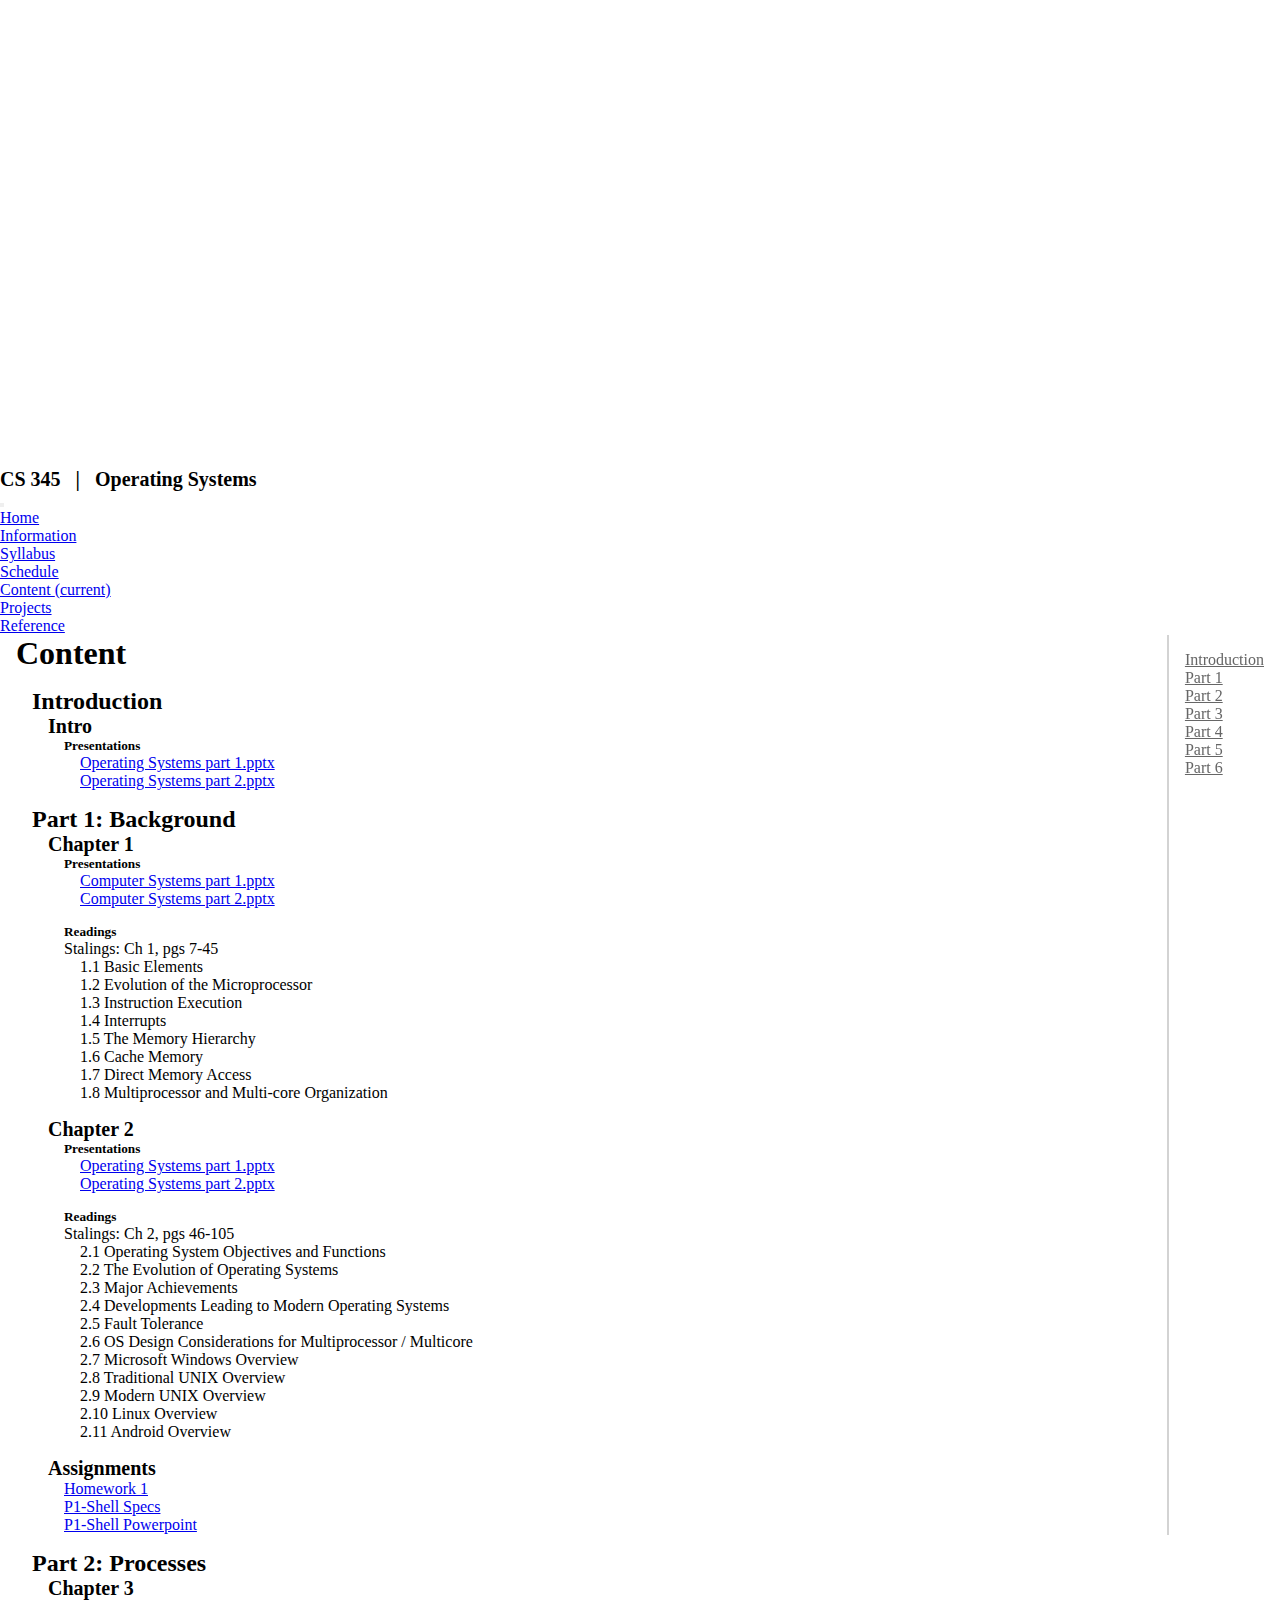
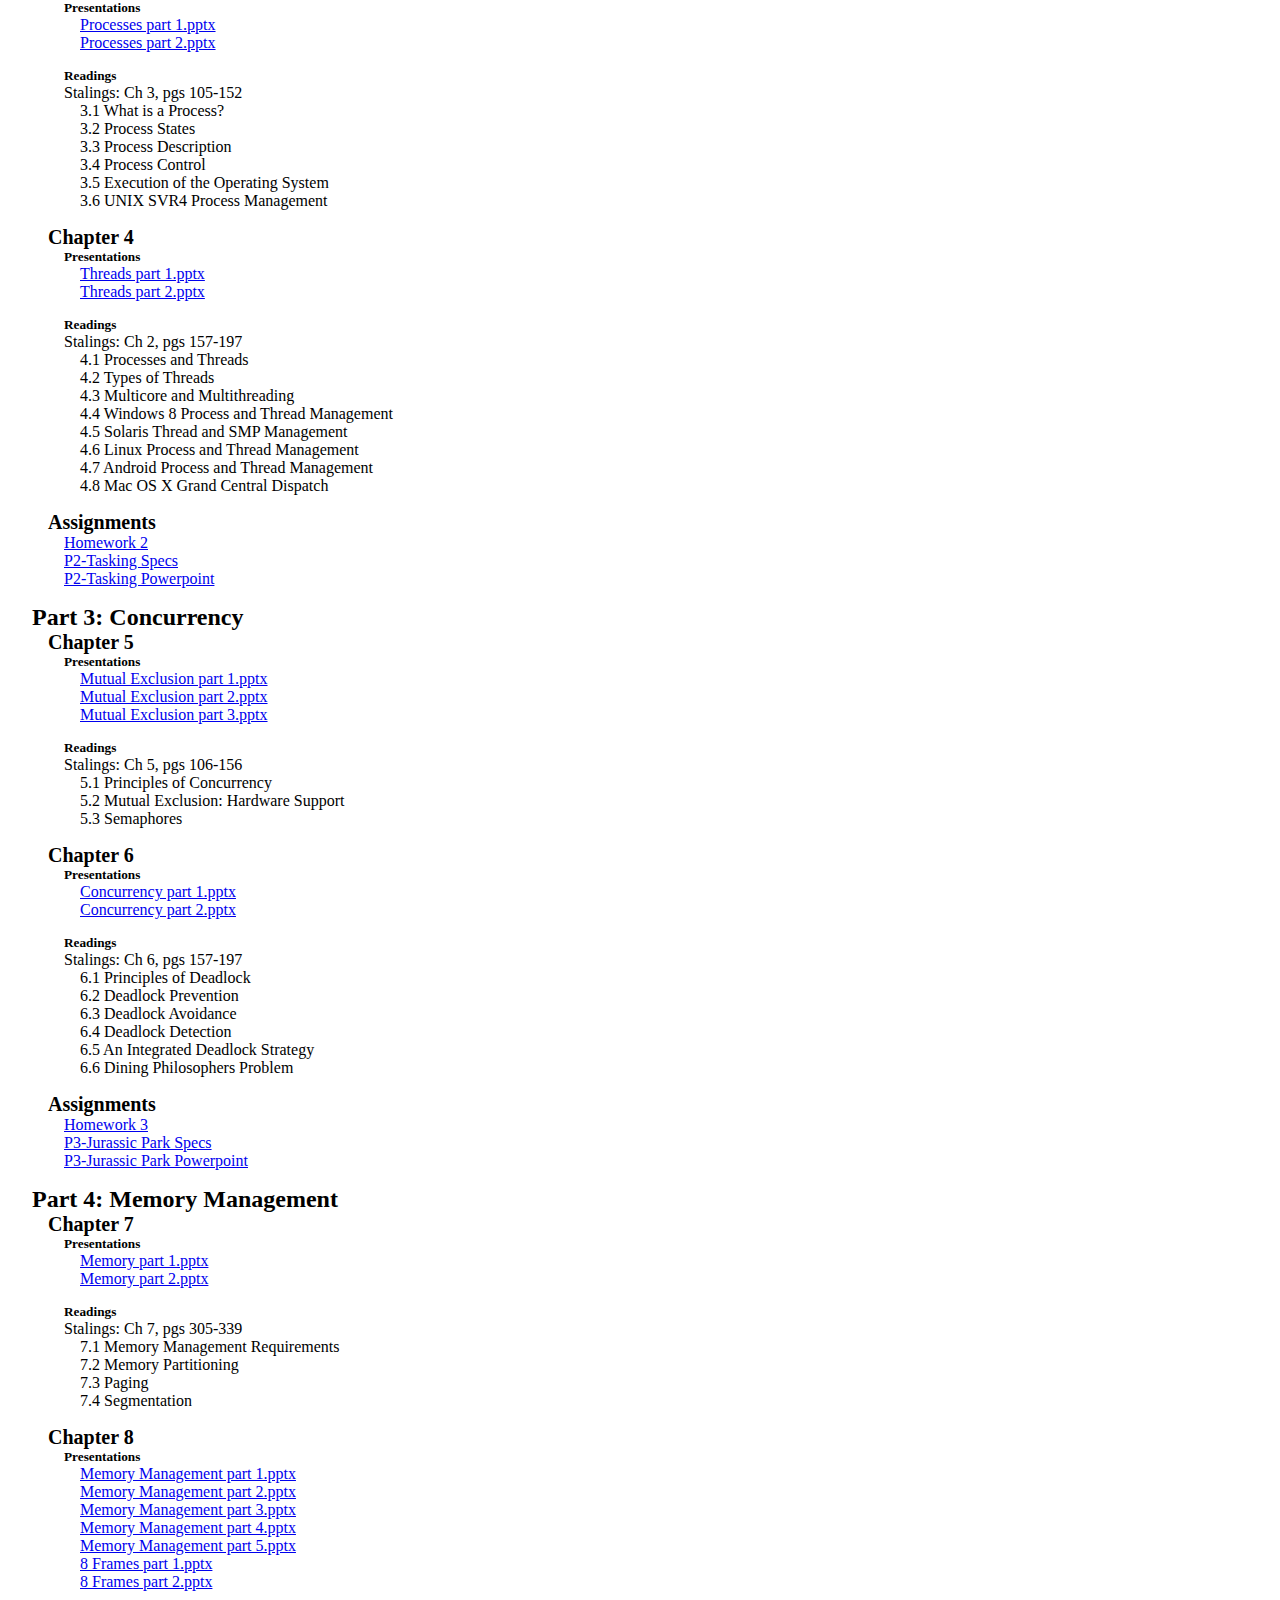
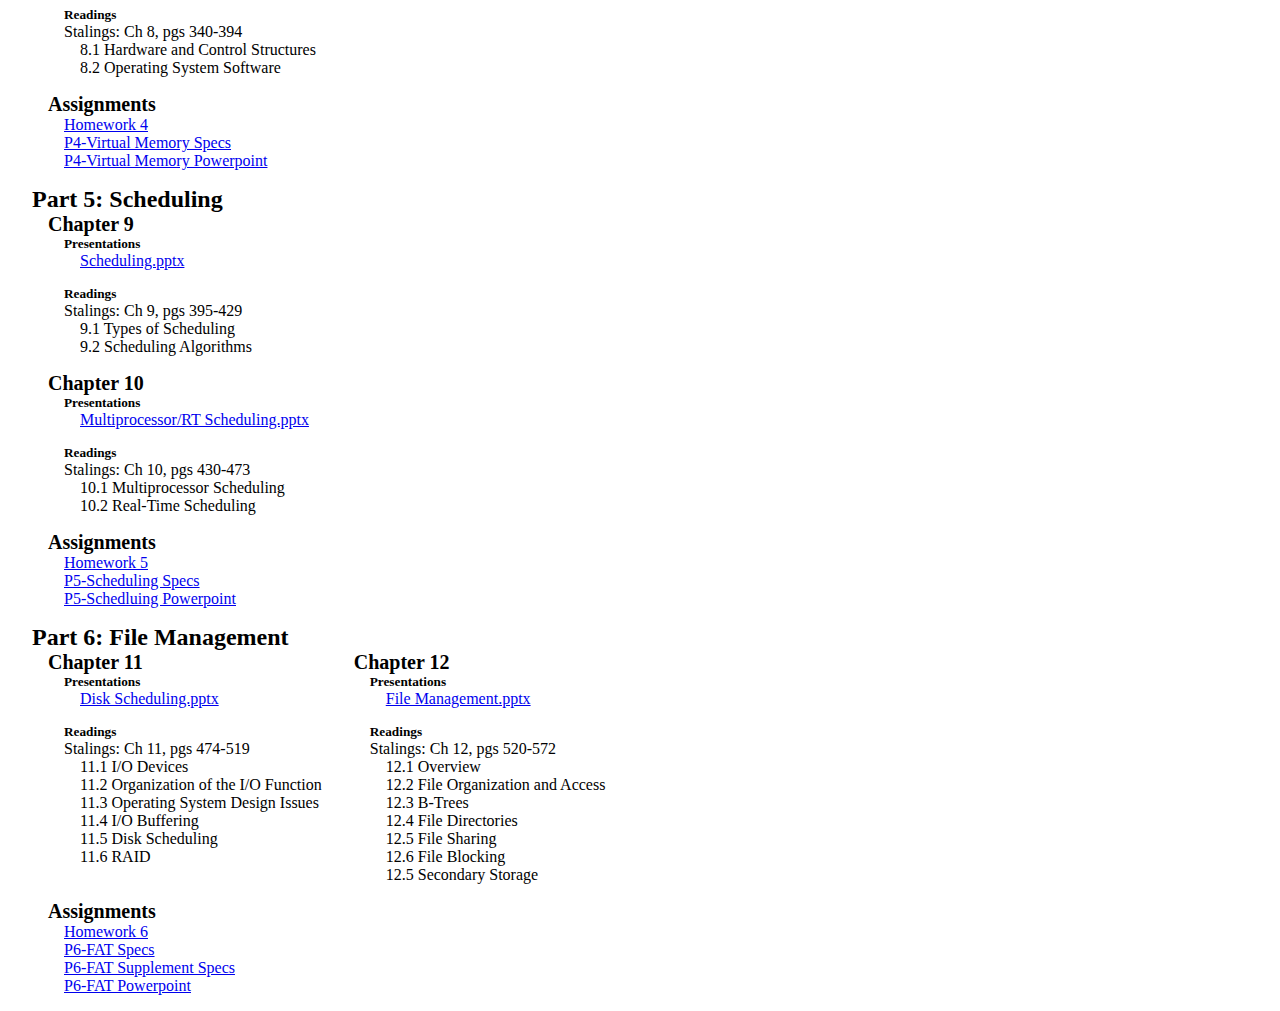
==== pages/content.html @ f81c08c0 "non-reactive content page" ====
<!DOCTYPE html>
<html lang="en" dir="ltr">
  <head>
    <meta name="viewport" content="width=device-width, initial-scale=1">
    <link rel="stylesheet" href="https://stackpath.bootstrapcdn.com/bootstrap/4.1.3/css/bootstrap.min.css" integrity="sha384-MCw98/SFnGE8fJT3GXwEOngsV7Zt27NXFoaoApmYm81iuXoPkFOJwJ8ERdknLPMO" crossorigin="anonymous">
    <link rel="stylesheet" href="/css/home_styles.css" />
    <link rel="stylesheet" href="/css/content.css" />
    <title>CS 345</title>
  </head>
  <body>
    <div class="header" >
      <div class="top-header">
        <div class="top-header-box-1">
          <img src="/images/BYU_m_white.png" alt="BYU" id="byu_logo">
        </div>
        <div class="top-header-box-2">
          <h3>CS 345 &nbsp; | &nbsp; Operating Systems</h3>
        </div>
      </div>
      <nav class="navbar navbar-expand-lg navbar-light bg-light">
        <a class="navbar-brand" href="#"></a>
        <button class="navbar-toggler" type="button" data-toggle="collapse" data-target="#navbarNav" aria-controls="navbarNav" aria-expanded="false" aria-label="Toggle navigation">
          <span class="navbar-toggler-icon"></span>
        </button>
        <div class="collapse navbar-collapse" id="navbarNav">
          <ul class="navbar-nav">
            <li class="nav-item nav-item-left">
              <a class="nav-link" href="/">Home</a>
            </li>
            <li class="nav-item">
              <a class="nav-link" href="pages/information.html">Information</a>
            </li>
            <li class="nav-item">
              <a class="nav-link" href="pages/syllabus.html">Syllabus</a>
            </li>
            <li class="nav-item">
              <a class="nav-link" href="pages/schedule.html">Schedule</a>
            </li>
            <li class="nav-item active">
              <a class="nav-link" href="pages/content.html">Content <span class="sr-only">(current)</span></a>
            </li>
            <li class="nav-item">
              <a class="nav-link" href="pages/projects.html">Projects</a>
            </li>
            <li class="nav-item">
              <a class="nav-link" href="pages/reference.html">Reference</a>
            </li>
          </ul>
        </div>
      </nav>
    </div>

    <div class="side-nav">
        <ul>
            <li><a href="#intro">Introduction</a></li>
            <li><a href="#part1">Part 1</a></li>
            <li><a href="#part2">Part 2</a></li>
            <li><a href="#part3">Part 3</a></li>
            <li><a href="#part4">Part 4</a></li>
            <li><a href="#part5">Part 5</a></li>
            <li><a href="#part6">Part 6</a></li>
        </ul>
    </div>
    <div class="main-content">
        <h1>Content</h1>
        <section id="intro">
            <h2 class="section-head">Introduction</h2>
            <div class="section-content">
                <h3 class="section-head">Intro</h3>
                <div class="section-content">
                    <h5 class="section-head">Presentations</h5>
                    <div class="section-content">
                        <ul>
                            <li><a href="#" download>Operating Systems part 1.pptx</a></li>
                            <li><a href="#" download>Operating Systems part 2.pptx</a></li>
                        </ul>
                    </div>
                </div>
            </div>
        </section>
        <section id="part1">
            <h2 class="section-head">Part 1: Background</h2>
            <div class="section-content">
                <h3 class="section-head">Chapter 1</h3>
                <div class="section-content">
                    <h5 class="section-head">Presentations</h5>
                    <div class="section-content">
                        <ul>
                            <li><a href="#" download>Computer Systems part 1.pptx</a></li>
                            <li><a href="#" download>Computer Systems part 2.pptx</a></li>
                        </ul>
                    </div>

                    <h5 class="section-head">Readings</h5>
                    <span>Stalings: Ch 1, pgs 7-45</span>
                    <div class="section-content">
                        <ul>
                            <li>1.1	Basic Elements</li>
                            <li>1.2	Evolution of the Microprocessor</li>
                            <li>1.3	Instruction Execution</li>
                            <li>1.4	Interrupts</li>
                            <li>1.5	The Memory Hierarchy<br></li>
                            <li>1.6	Cache Memory<br></li>
                            <li>1.7	Direct Memory Access<br></li>
                            <li>1.8	Multiprocessor and Multi-core Organization<br></li>
                        </ul>
                    </div>
                </div>
                <h3 class="section-head">Chapter 2</h3>
                <div class="section-content">
                    <h5 class="section-head">Presentations</h5>
                    <div class="section-content">
                        <ul>
                            <li><a href="#" download>Operating Systems part 1.pptx</a></li>
                            <li><a href="#" download>Operating Systems part 2.pptx</a></li>
                        </ul>
                    </div>

                    <h5 class="section-head">Readings</h5>
                    <span>Stalings: Ch 2, pgs 46-105</span>
                    <div class="section-content">
                        <ul>
                            <li>2.1 Operating System Objectives and Functions<br></li>
                            <li>2.2 The Evolution of Operating Systems<br></li>
                            <li>2.3 Major Achievements<br></li>
                            <li>2.4 Developments Leading to Modern Operating Systems<br></li>
                            <li>2.5 Fault Tolerance<br></li>
                            <li>2.6 OS Design Considerations for Multiprocessor / Multicore<br></li>
                            <li>2.7 Microsoft Windows Overview<br></li>
                            <li>2.8 Traditional UNIX Overview<br></li>
                            <li>2.9 Modern UNIX Overview<br></li>
                            <li>2.10 Linux Overview<br></li>
                            <li>2.11 Android Overview<br></li>
                        </ul>
                    </div>
                </div>
                <h3 class="section-head">Assignments</h3>
                <div class="section-content">
                    <ul>
                        <li><a href="#">Homework 1</a></li>
                        <li><a href="#">P1-Shell Specs</a></li>
                        <li><a href="#">P1-Shell Powerpoint</a></li>
                    </ul>
                </div>
            </div>
        </section>
        <section id="part2">
            <h2 class="section-head">Part 2: Processes</h2>
            <div class="section-content">
                <h3 class="section-head">Chapter 3</h3>
                <div class="section-content">
                    <h5 class="section-head">Presentations</h5>
                    <div class="section-content">
                        <ul>
                            <li><a href="#" download>Processes part 1.pptx</a></li>
                            <li><a href="#" download>Processes part 2.pptx</a></li>
                        </ul>
                    </div>

                    <h5 class="section-head">Readings</h5>
                    <span>Stalings: Ch 3, pgs 105-152</span>
                    <div class="section-content">
                        <ul>
                            <li>3.1	What is a Process?</li>
                            <li>3.2	Process States</li>
                            <li>3.3	Process Description</li>
                            <li>3.4	Process Control</li>
                            <li>3.5	Execution of the Operating System</li>
                            <li>3.6	UNIX SVR4 Process Management</li>
                        </ul>
                    </div>
                </div>
                <h3 class="section-head">Chapter 4</h3>
                <div class="section-content">
                    <h5 class="section-head">Presentations</h5>
                    <div class="section-content">
                        <ul>
                            <li><a href="#" download>Threads part 1.pptx</a></li>
                            <li><a href="#" download>Threads part 2.pptx</a></li>
                        </ul>
                    </div>

                    <h5 class="section-head">Readings</h5>
                    <span>Stalings: Ch 2, pgs 157-197</span>
                    <div class="section-content">
                        <ul>
                            <li>4.1	Processes and Threads</li>
                            <li>4.2	Types of Threads</li>
                            <li>4.3	Multicore and Multithreading</li>
                            <li>4.4	Windows 8 Process and Thread Management</li>
                            <li>4.5	Solaris Thread and SMP Management</li>
                            <li>4.6	Linux Process and Thread Management</li>
                            <li>4.7	Android Process and Thread Management</li>
                            <li>4.8	Mac OS X Grand Central Dispatch</li>
                        </ul>
                    </div>
                </div>
                <h3 class="section-head">Assignments</h3>
                <div class="section-content">
                    <ul>
                        <li><a href="#">Homework 2</a></li>
                        <li><a href="#">P2-Tasking Specs</a></li>
                        <li><a href="#">P2-Tasking Powerpoint</a></li>
                    </ul>
                </div>
            </div>
        </section>
        <section id="part3">
            <h2 class="section-head">Part 3: Concurrency</h2>
            <div class="section-content">
                <h3 class="section-head">Chapter 5</h3>
                <div class="section-content">
                    <h5 class="section-head">Presentations</h5>
                    <div class="section-content">
                        <ul>
                            <li><a href="#" download>Mutual Exclusion part 1.pptx</a></li>
                            <li><a href="#" download>Mutual Exclusion part 2.pptx</a></li>
                            <li><a href="#" download>Mutual Exclusion part 3.pptx</a></li>
                        </ul>
                    </div>

                    <h5 class="section-head">Readings</h5>
                    <span>Stalings: Ch 5, pgs 106-156</span>
                    <div class="section-content">
                        <ul>
                            <li>5.1	Principles of Concurrency</li>
                            <li>5.2	Mutual Exclusion: Hardware Support</li>
                            <li>5.3	Semaphores</li>
                        </ul>
                    </div>
                </div>
                <h3 class="section-head">Chapter 6</h3>
                <div class="section-content">
                    <h5 class="section-head">Presentations</h5>
                    <div class="section-content">
                        <ul>
                            <li><a href="#" download>Concurrency part 1.pptx</a></li>
                            <li><a href="#" download>Concurrency part 2.pptx</a></li>
                        </ul>
                    </div>

                    <h5 class="section-head">Readings</h5>
                    <span>Stalings: Ch 6, pgs 157-197</span>
                    <div class="section-content">
                        <ul>
                            <li>6.1	Principles of Deadlock</li>
                            <li>6.2	Deadlock Prevention</li>                
                            <li>6.3	Deadlock Avoidance</li>
                            <li>6.4	Deadlock Detection</li>
                            <li>6.5	An Integrated Deadlock Strategy</li>
                            <li>6.6	Dining Philosophers Problem</li>
                        </ul>
                    </div>
                </div>
                <h3 class="section-head">Assignments</h3>
                <div class="section-content">
                    <ul>
                        <li><a href="#">Homework 3</a></li>
                        <li><a href="#">P3-Jurassic Park Specs</a></li>
                        <li><a href="#">P3-Jurassic Park Powerpoint</a></li>
                    </ul>
                </div>
            </div>
        </section>
        <section id="part4">
            <h2 class="section-head">Part 4: Memory Management</h2>
            <div class="section-content">
                <h3 class="section-head">Chapter 7</h3>
                <div class="section-content">
                    <h5 class="section-head">Presentations</h5>
                    <div class="section-content">
                        <ul>
                            <li><a href="#" download>Memory part 1.pptx</a></li>
                            <li><a href="#" download>Memory part 2.pptx</a></li>
                        </ul>
                    </div>

                    <h5 class="section-head">Readings</h5>
                    <span>Stalings: Ch 7, pgs 305-339</span>
                    <div class="section-content">
                        <ul>
                            <li>7.1	Memory Management Requirements</li>
                            <li>7.2	Memory Partitioning</li>
                            <li>7.3	Paging</li>
                            <li>7.4	Segmentation</li>
                        </ul>
                    </div>
                </div>
                <h3 class="section-head">Chapter 8</h3>
                <div class="section-content">
                    <h5 class="section-head">Presentations</h5>
                    <div class="section-content">
                        <ul>
                            <li><a href="#" download>Memory Management part 1.pptx</a></li>
                            <li><a href="#" download>Memory Management part 2.pptx</a></li>
                            <li><a href="#" download>Memory Management part 3.pptx</a></li>
                            <li><a href="#" download>Memory Management part 4.pptx</a></li>
                            <li><a href="#" download>Memory Management part 5.pptx</a></li>
                            <li><a href="#" download>8 Frames part 1.pptx</a></li>
                            <li><a href="#" download>8 Frames part 2.pptx</a></li>
                        </ul>
                    </div>

                    <h5 class="section-head">Readings</h5>
                    <span>Stalings: Ch 8, pgs 340-394</span>
                    <div class="section-content">
                        <ul>
                            <li>8.1	Hardware and Control Structures</li>
                            <li>8.2	Operating System Software</li>
                        </ul>
                    </div>
                </div>
                <h3 class="section-head">Assignments</h3>
                <div class="section-content">
                    <ul>
                        <li><a href="#">Homework 4</a></li>
                        <li><a href="#">P4-Virtual Memory Specs</a></li>
                        <li><a href="#">P4-Virtual Memory Powerpoint</a></li>
                    </ul>
                </div>
            </div>
        </section>
        <section id="part5">
            <h2 class="section-head">Part 5: Scheduling</h2>
            <div class="section-content">
                <h3 class="section-head">Chapter 9</h3>
                <div class="section-content">
                    <h5 class="section-head">Presentations</h5>
                    <div class="section-content">
                        <ul>
                            <li><a href="#" download>Scheduling.pptx</a></li>
                        </ul>
                    </div>

                    <h5 class="section-head">Readings</h5>
                    <span>Stalings: Ch 9, pgs 395-429</span>
                    <div class="section-content">
                        <ul>
                            <li>9.1	Types of Scheduling</li>
                            <li>9.2	Scheduling Algorithms</li>
                        </ul>
                    </div>
                </div>
                <h3 class="section-head">Chapter 10</h3>
                <div class="section-content">
                    <h5 class="section-head">Presentations</h5>
                    <div class="section-content">
                        <ul>
                            <li><a href="#" download>Multiprocessor/RT Scheduling.pptx</a></li>
                        </ul>
                    </div>

                    <h5 class="section-head">Readings</h5>
                    <span>Stalings: Ch 10, pgs 430-473</span>
                    <div class="section-content">
                        <ul>
                            <li>10.1 Multiprocessor Scheduling</li>
                            <li>10.2 Real-Time Scheduling</li>
                        </ul>
                    </div>
                </div>
                <h3 class="section-head">Assignments</h3>
                <div class="section-content">
                    <ul>
                        <li><a href="#">Homework 5</a></li>
                        <li><a href="#">P5-Scheduling Specs</a></li>
                        <li><a href="#">P5-Schedluing Powerpoint</a></li>
                    </ul>
                </div>
            </div>
        </section>
        <section id="part6">
            <h2 class="section-head">Part 6: File Management</h2>
            <div class="section-content">
                <div class="chapter-box">
                    <div class="chapter">
                <h3 class="section-head">Chapter 11</h3>
                <div class="section-content">
                    <h5 class="section-head">Presentations</h5>
                    <div class="section-content">
                        <ul>
                            <li><a href="#" download>Disk Scheduling.pptx</a></li>
                        </ul>
                    </div>

                    <h5 class="section-head">Readings</h5>
                    <span>Stalings: Ch 11, pgs 474-519</span>
                    <div class="section-content">
                        <ul>
                              <li>11.1 I/O Devices</li>
                              <li>11.2 Organization of the I/O Function</li>
                              <li>11.3 Operating System Design Issues</li>
                              <li>11.4 I/O Buffering</li>
                              <li>11.5 Disk Scheduling</li>
                              <li>11.6 RAID</li>
                        </ul>
                    </div>
                </div>
                </div>
                <div class="chapter">
                <h3 class="section-head">Chapter 12</h3>
                <div class="section-content">
                    <h5 class="section-head">Presentations</h5>
                    <div class="section-content">
                        <ul>
                            <li><a href="#" download>File Management.pptx</a></li>
                        </ul>
                    </div>

                    <h5 class="section-head">Readings</h5>
                    <span>Stalings: Ch 12, pgs 520-572</span>
                    <div class="section-content">
                        <ul>
                              <li>12.1 Overview</li>
                              <li>12.2 File Organization and Access</li>
                              <li>12.3 B-Trees</li>
                              <li>12.4 File Directories</li>
                              <li>12.5 File Sharing</li>
                              <li>12.6 File Blocking</li>
                              <li>12.5 Secondary Storage</li>
                        </ul>
                    </div>
                </div>
                </div>
                </div>
                <h3 class="section-head">Assignments</h3>
                <div class="section-content">
                    <ul>
                        <li><a href="#">Homework 6</a></li>
                        <li><a href="#">P6-FAT Specs</a></li>
                        <li><a href="#">P6-FAT Supplement Specs</a></li>
                        <li><a href="#">P6-FAT Powerpoint</a></li>
                    </ul>
                </div>
            </div>
        </section>
    </div>

    <script src="https://code.jquery.com/jquery-3.3.1.slim.min.js" integrity="sha384-q8i/X+965DzO0rT7abK41JStQIAqVgRVzpbzo5smXKp4YfRvH+8abtTE1Pi6jizo" crossorigin="anonymous"></script>
    <script src="https://cdnjs.cloudflare.com/ajax/libs/popper.js/1.14.3/umd/popper.min.js" integrity="sha384-ZMP7rVo3mIykV+2+9J3UJ46jBk0WLaUAdn689aCwoqbBJiSnjAK/l8WvCWPIPm49" crossorigin="anonymous"></script>
    <script src="https://stackpath.bootstrapcdn.com/bootstrap/4.1.3/js/bootstrap.min.js" integrity="sha384-ChfqqxuZUCnJSK3+MXmPNIyE6ZbWh2IMqE241rYiqJxyMiZ6OW/JmZQ5stwEULTy" crossorigin="anonymous"></script>
  </body>
</html>
---- css/home_styles.css ----
* {
  margin: 0;
  padding: 0;
  box-sizing: border-box;
}
h3 {
  font-size: 20px;
}
.roper {
  height: 80%;
}
.space-roper-right {
  background-color: #F2F2F3;
  color: #F2F2F3;
  width: 20%;
  float: right;
  height: 80%;
}
.space-roper-left {
  background-color: #F2F2F3;
  color: #F2F2F3;
  width: 20%;
  float: left;
  height: 80%;
}
#proper-image {
  width: 250px;
  height: auto;
  display: block;
  margin-left: auto;
  margin-right: auto;
}
.roper-container {
  display: flex;
  /* background-color: #808080;*/
}
.home-contents-roper {
  display: flex;
  margin: 25px;
  margin-top: 60px;
  width: 100%;
  justify-content: center;
  /*background-color: #FFFFFF;*/
}
.roper-contact-info {
  padding-left: 50px;
  vertical-align: middle;
}
.home-class-sections {
  display: flex;
  text-align: center;
}
.class-sections {
  text-align: center;
  width: 100%;
}
---- css/content.css ----
* {
    scroll-behavior: smooth;
}

.side-nav {
    position: fixed;
    right: 0px;
    border-left: 2px solid lightgray;
    height: 100%;
    padding: 16px;
    width: fit-content;
}

.side-nav ul {
    list-style-type: none;
}

.side-nav a {
    color:rgb(102, 102, 102);
}
.side-nav a:hover {
    color: #041b47;
}

.main-content {
    margin: 0px 16px;
}

section {
    margin: 16px;
}

.chapter-box {
    display: flex;
}
.chapter {
    margin-right: 32px;
}

.section-head {

}

.section-content {
    padding-left: 16px;
    margin-bottom: 16px;
}
.section-content ul {
    list-style-type: none;
}
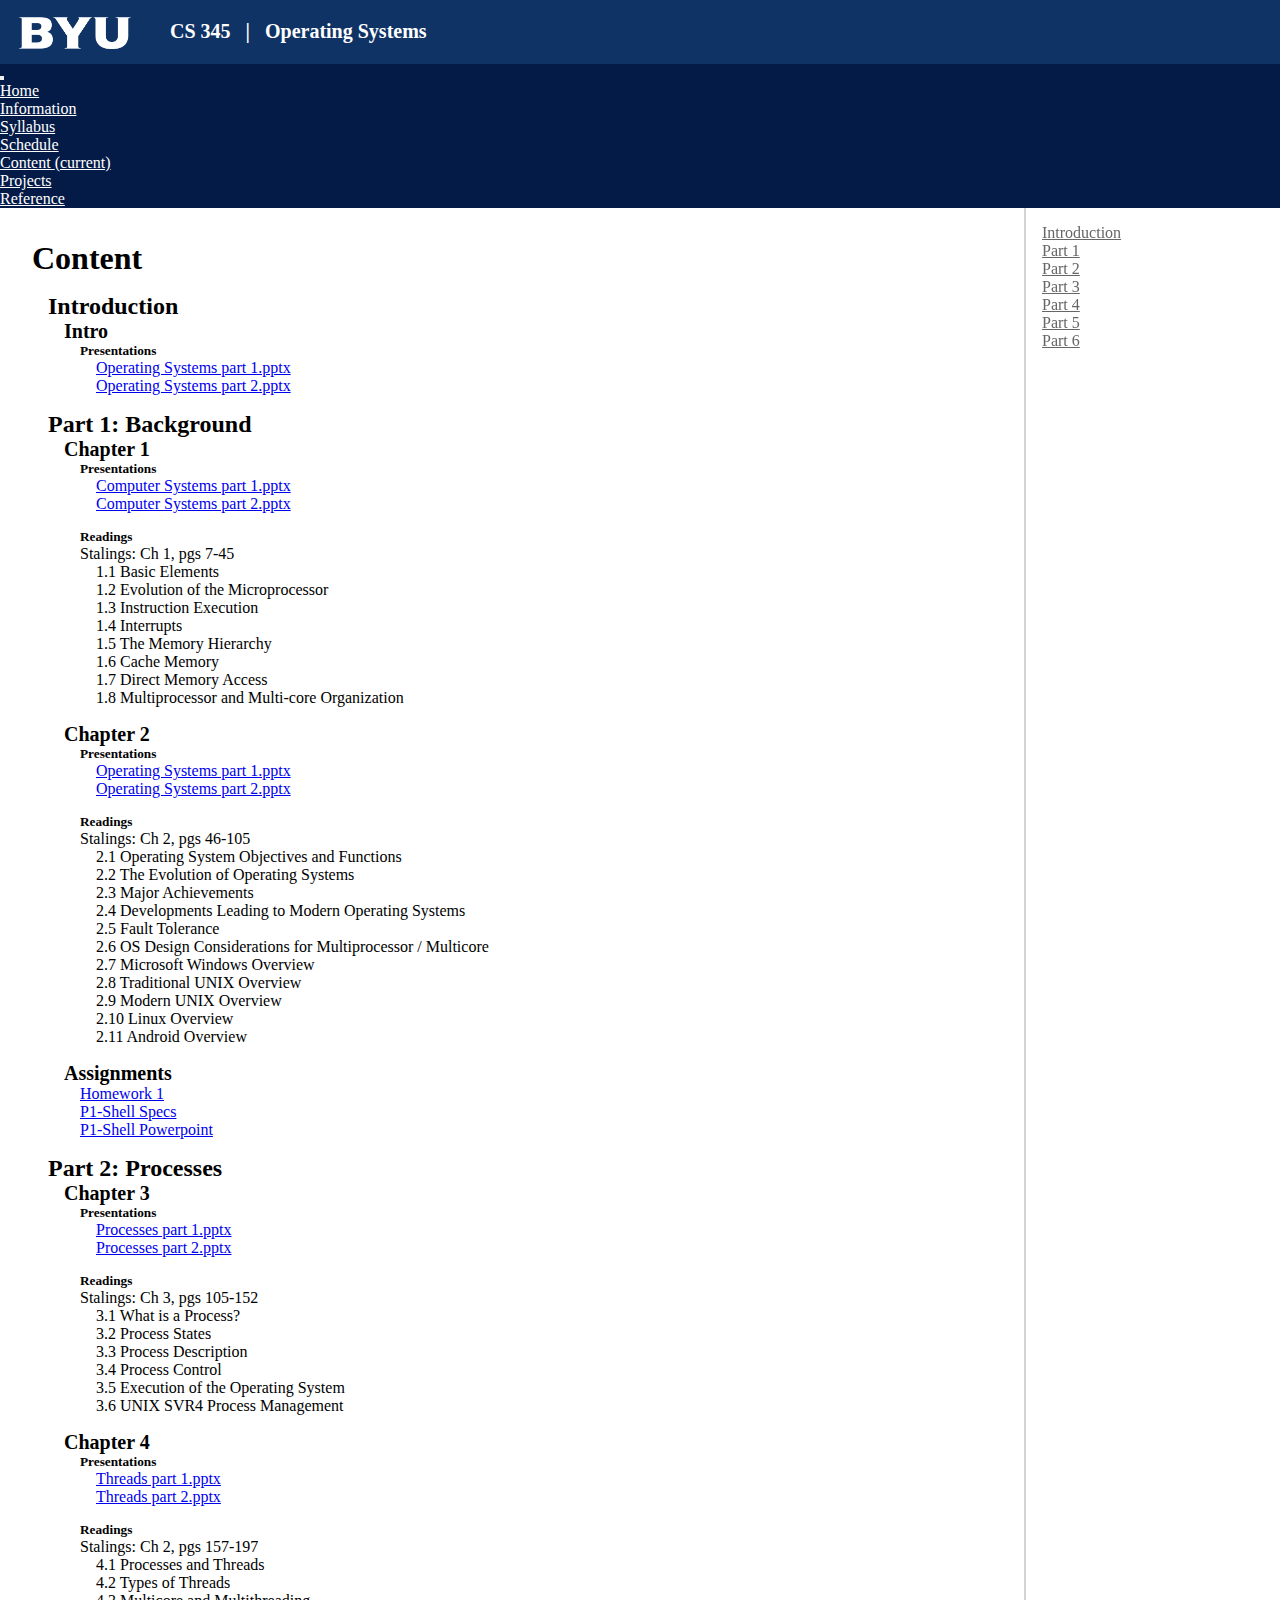
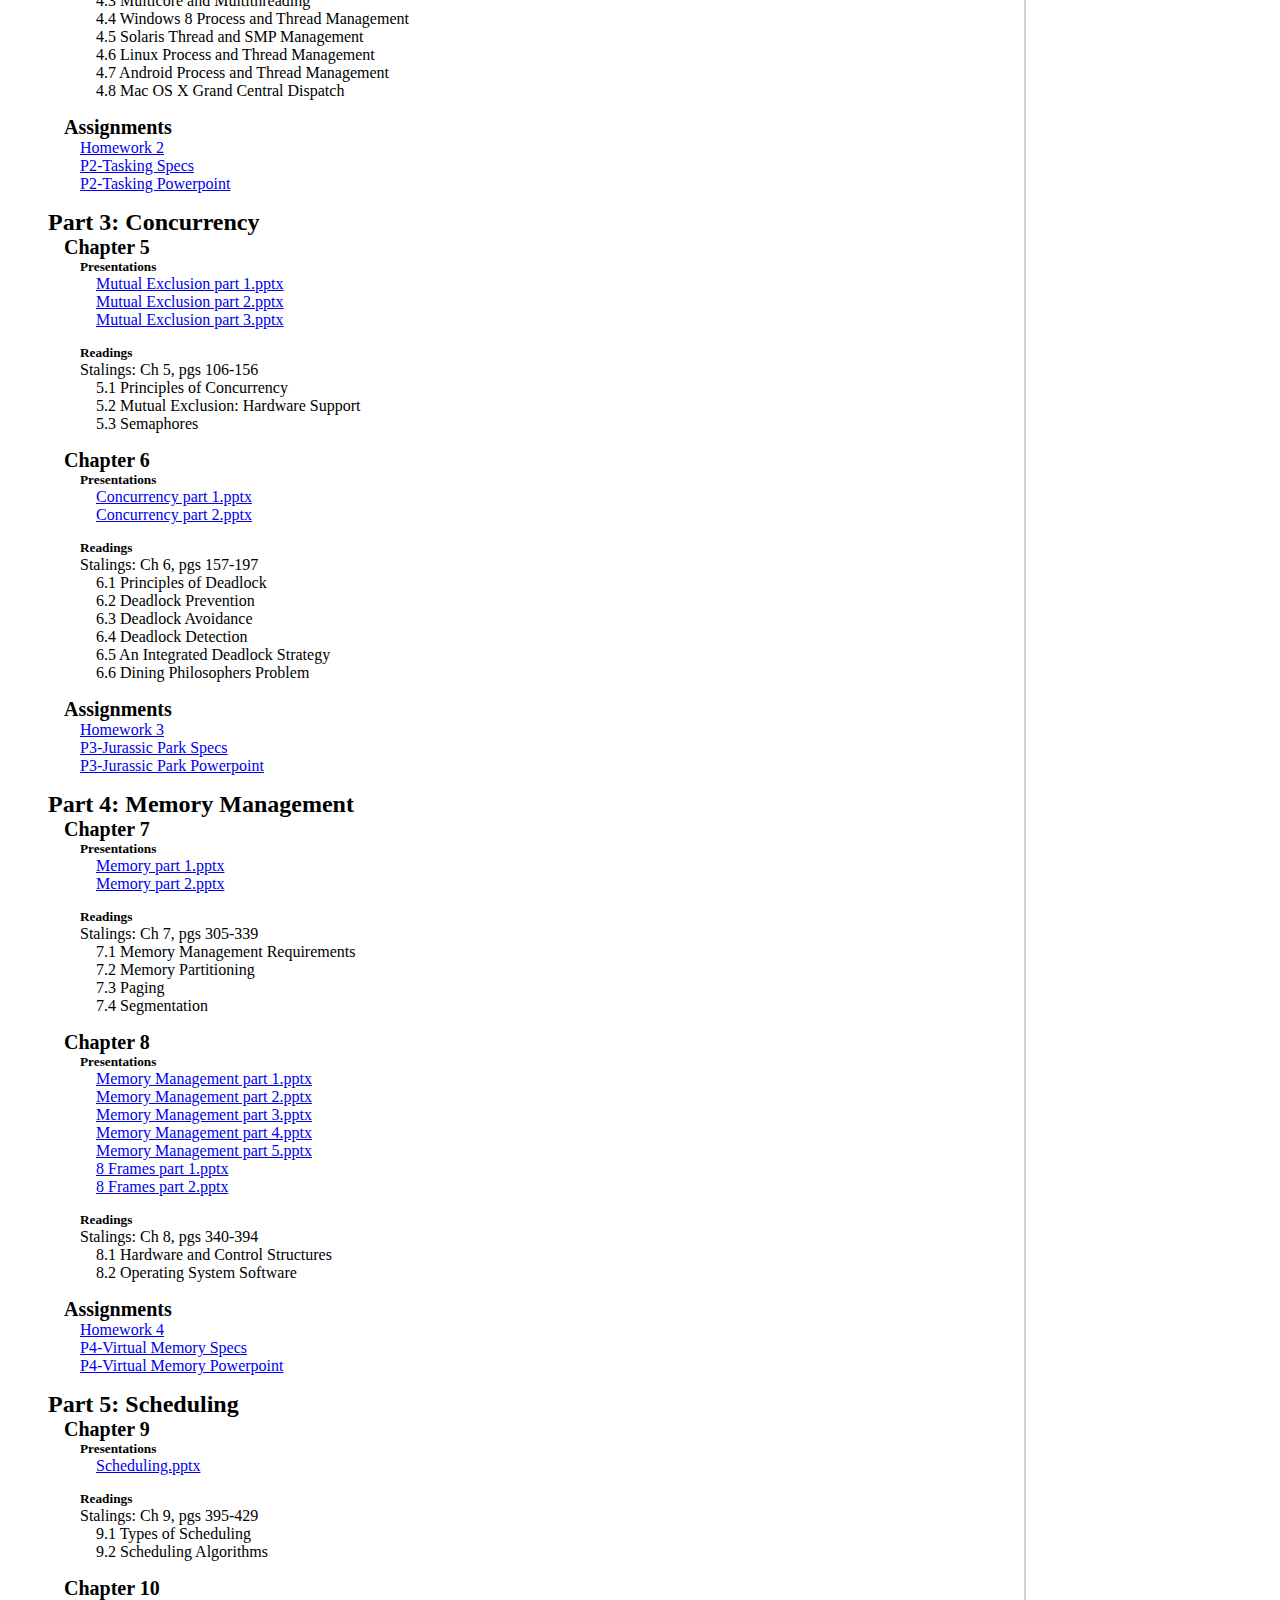
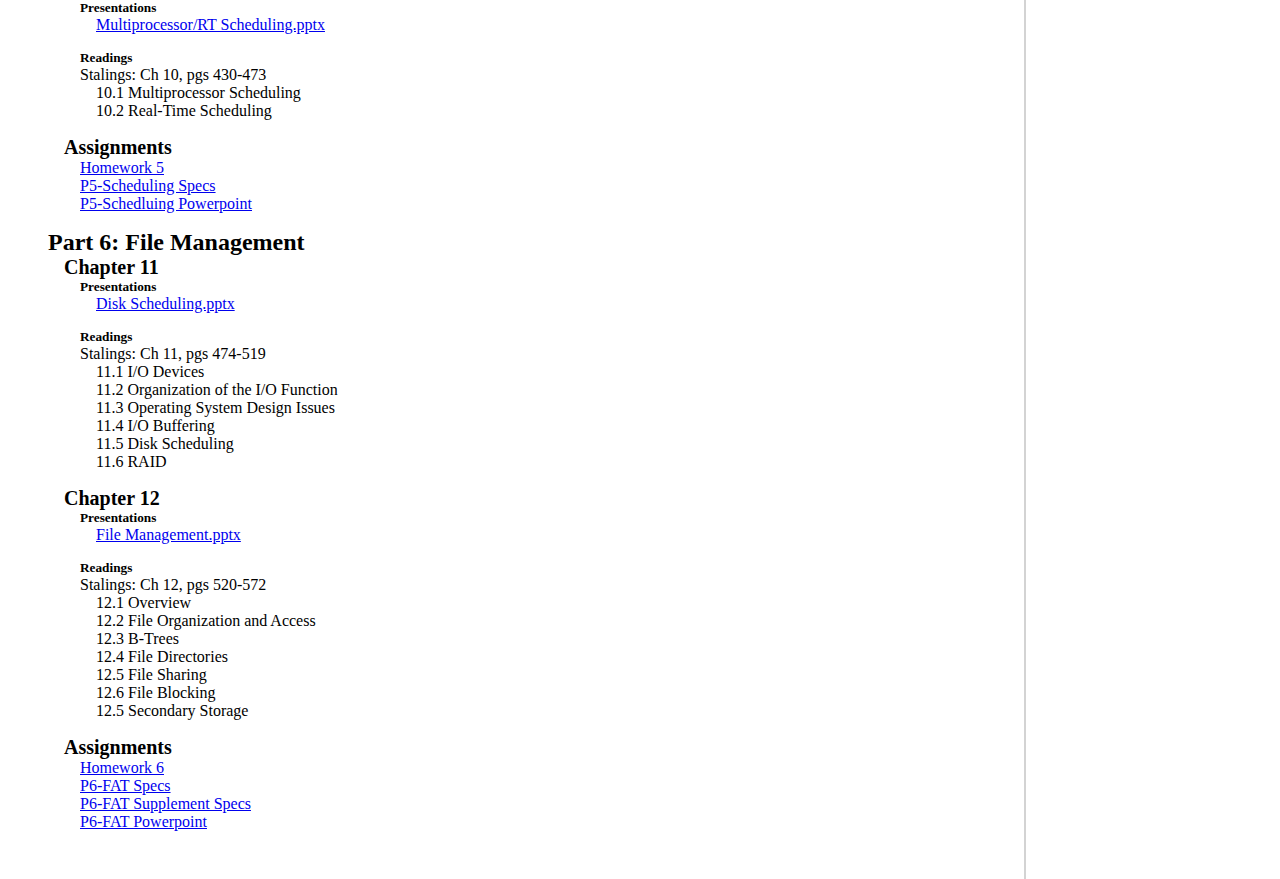
==== commit b5dfa1df: "responsive content page" ====
--- a/pages/content.html
+++ b/pages/content.html
@@ -3,7 +3,7 @@
   <head>
     <meta name="viewport" content="width=device-width, initial-scale=1">
     <link rel="stylesheet" href="https://stackpath.bootstrapcdn.com/bootstrap/4.1.3/css/bootstrap.min.css" integrity="sha384-MCw98/SFnGE8fJT3GXwEOngsV7Zt27NXFoaoApmYm81iuXoPkFOJwJ8ERdknLPMO" crossorigin="anonymous">
-    <link rel="stylesheet" href="/css/home_styles.css" />
+    <link rel="stylesheet" href="/css/styles.css" />
     <link rel="stylesheet" href="/css/content.css" />
     <title>CS 345</title>
   </head>
@@ -50,18 +50,18 @@
       </nav>
     </div>
 
-    <div class="side-nav">
-        <ul>
-            <li><a href="#intro">Introduction</a></li>
-            <li><a href="#part1">Part 1</a></li>
-            <li><a href="#part2">Part 2</a></li>
-            <li><a href="#part3">Part 3</a></li>
-            <li><a href="#part4">Part 4</a></li>
-            <li><a href="#part5">Part 5</a></li>
-            <li><a href="#part6">Part 6</a></li>
-        </ul>
-    </div>
     <div class="main-content">
+        <div class="side-nav">
+            <ul>
+                <li><a href="#intro">Introduction</a></li>
+                <li><a href="#part1">Part 1</a></li>
+                <li><a href="#part2">Part 2</a></li>
+                <li><a href="#part3">Part 3</a></li>
+                <li><a href="#part4">Part 4</a></li>
+                <li><a href="#part5">Part 5</a></li>
+                <li><a href="#part6">Part 6</a></li>
+            </ul>
+        </div>
         <h1>Content</h1>
         <section id="intro">
             <h2 class="section-head">Introduction</h2>
--- a/css/styles.css
+++ b/css/styles.css
@@ -0,0 +1,75 @@
+* {
+  margin: 0;
+  padding: 0;
+  box-sizing: border-box;
+}
+h3 {
+  font-size: 20px;
+}
+.nada {
+  margin-top: 50px;
+}
+ .top-header {
+   background-color: #0f3365;
+   color: white;
+ }
+ #byu_logo {
+   width: 150px;
+   height: auto;
+ }
+ .top-header-box-2 {
+   margin: 20px;
+ }
+.navbar {
+  margin-top: 0;
+  background-color: #041b47 !important;
+}
+.nav-link {
+  color: white !important;
+}
+.footer {
+  /* margin-top: 50px; */
+  width: 100%;
+  background-color: #041b47;
+  color: #FFFFFF;
+}
+
+@media only screen and (min-width: 1201px) {
+
+  .top-header {
+    display: flex;
+  }
+  .footer {
+    height: 50px;
+  }
+  .footer-text-desktop {
+    padding-top: 10px;
+    margin-left: 50px;
+    text-align: center;
+    height: 20%;
+  }
+
+  .footer-text-mobile {
+    display: none;
+  }
+}
+
+@media only screen and (min-width: 400px) and (max-width: 1200px) {
+
+  .top-header {
+    align-items: center;
+    text-align: center;
+    padding-bottom: 15px;
+  }
+  .footer {
+    padding-top: 10px;
+    height: 150px;
+    vertical-align: middle;
+  }
+  .footer-text-desktop {
+    display: none;
+  }
+  .footer-text-mobile {
+    text-align: center;
+  }
+}
--- a/css/content.css
+++ b/css/content.css
@@ -3,15 +3,19 @@
 }
 
 .side-nav {
-    position: fixed;
+    position: absolute;
+    top: 0px;
     right: 0px;
     border-left: 2px solid lightgray;
     height: 100%;
     padding: 16px;
-    width: fit-content;
+    width: 20%;
+    min-width: 150px;
 }
 
 .side-nav ul {
+    position: sticky;
+    top: 16px;
     list-style-type: none;
 }
 
@@ -23,22 +27,12 @@
 }
 
 .main-content {
-    margin: 0px 16px;
+    position: relative;
+    padding: 32px 32px;
 }
 
 section {
     margin: 16px;
-}
-
-.chapter-box {
-    display: flex;
-}
-.chapter {
-    margin-right: 32px;
-}
-
-.section-head {
-
 }
 
 .section-content {
@@ -47,4 +41,10 @@
 }
 .section-content ul {
     list-style-type: none;
+}
+
+@media only screen and (max-width: 600px) {
+.side-nav {
+    display: none;
+}
 }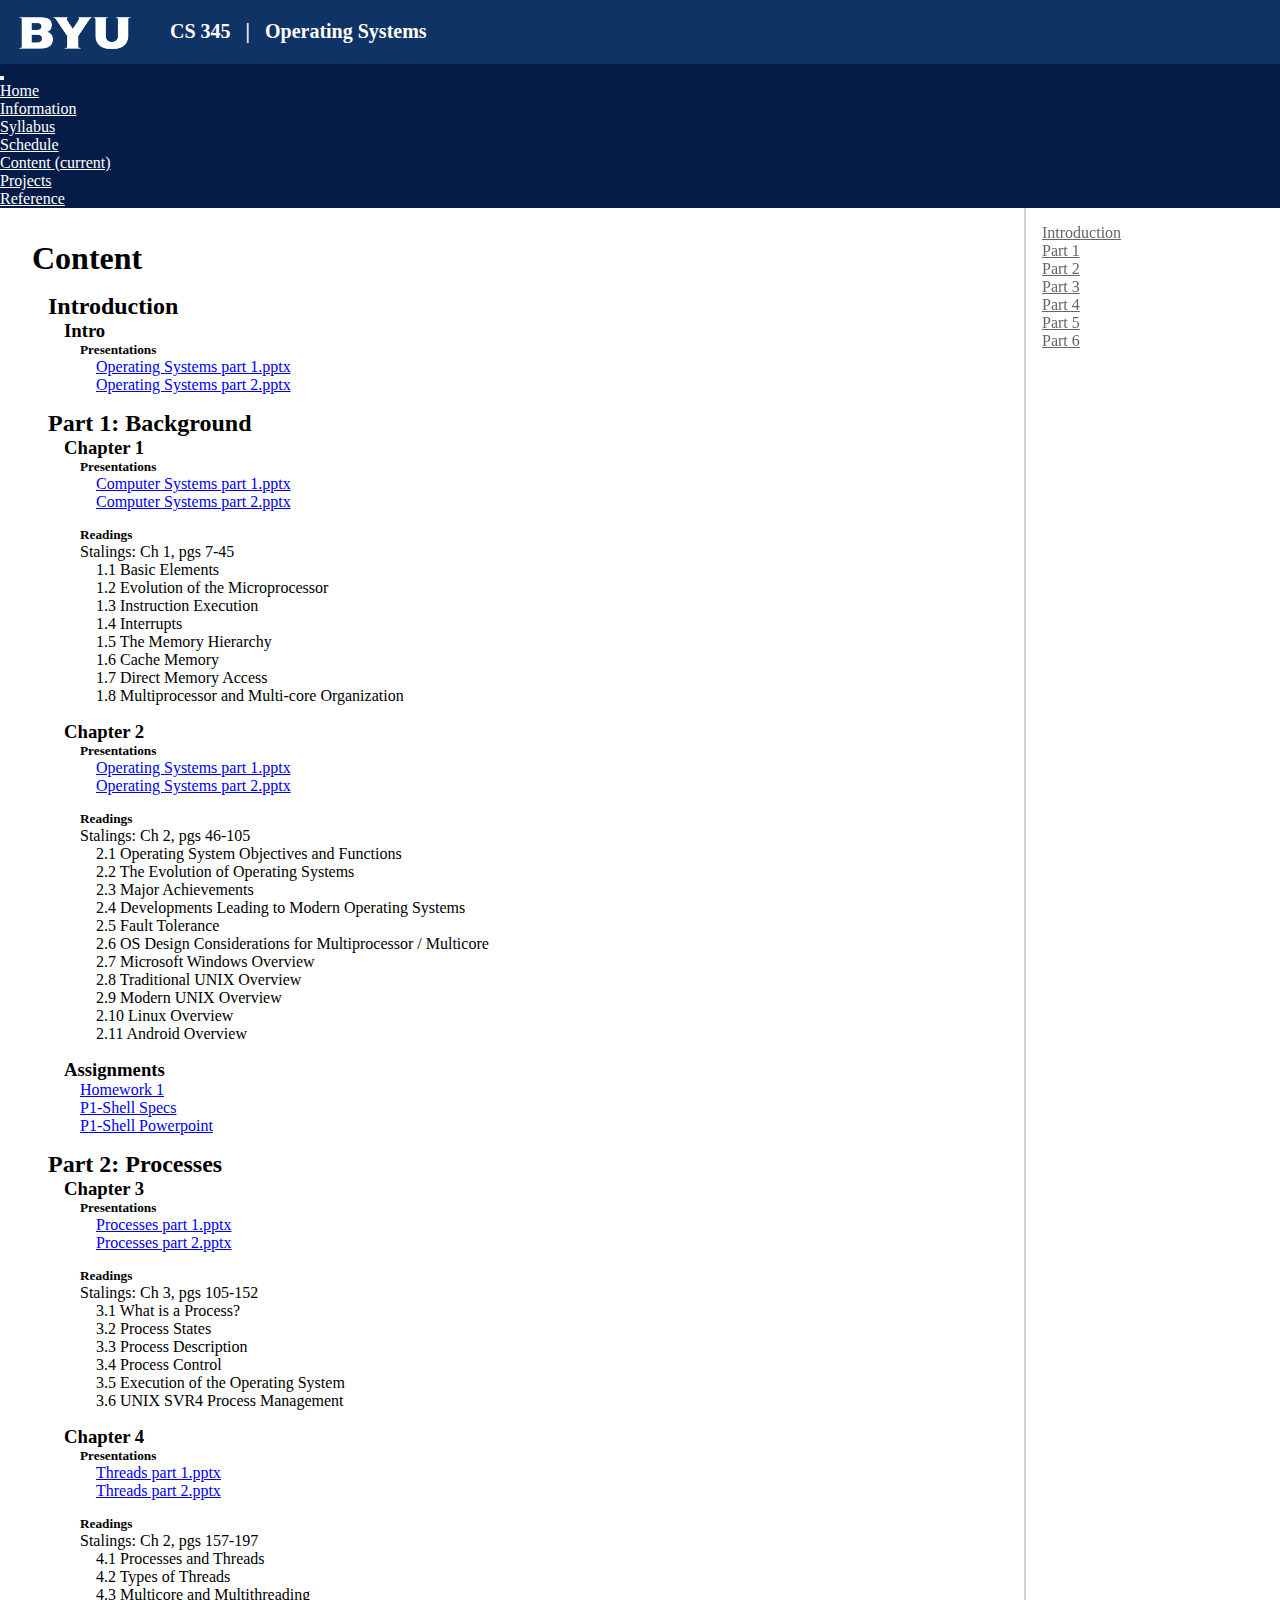
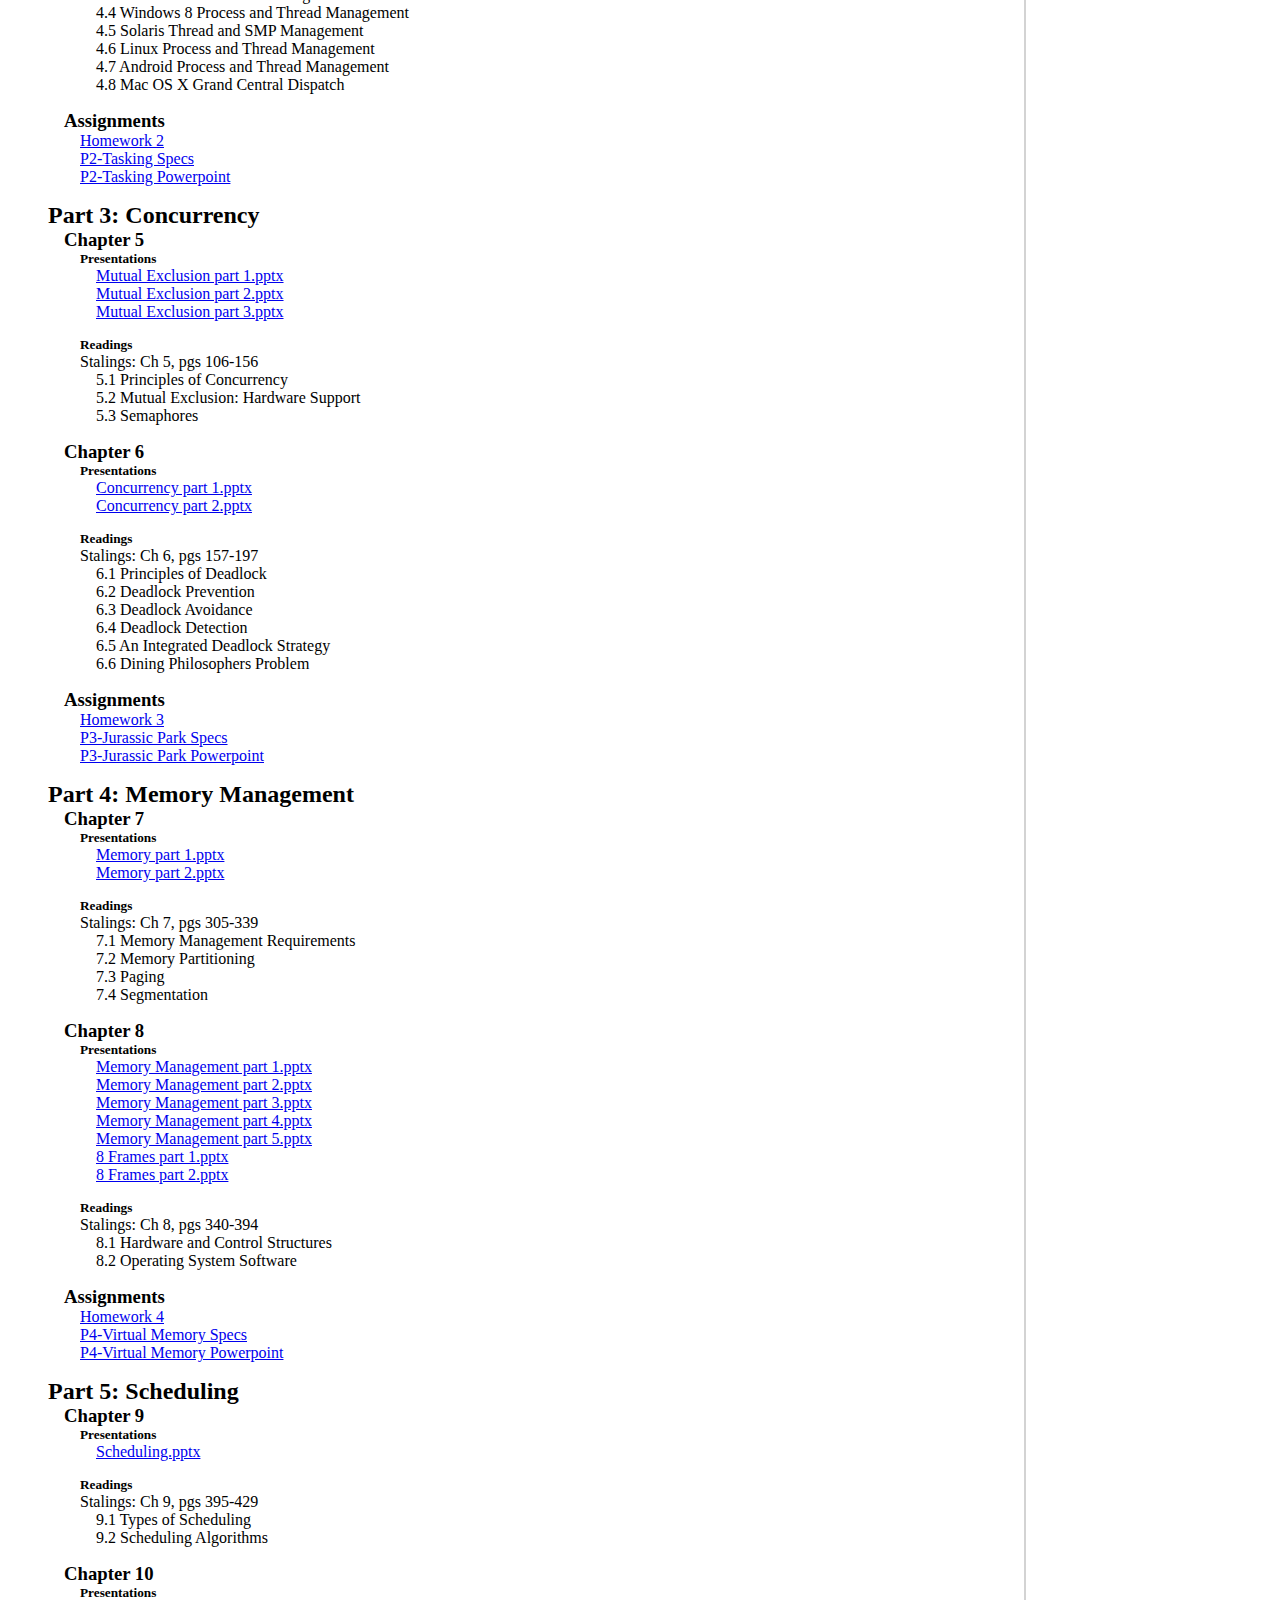
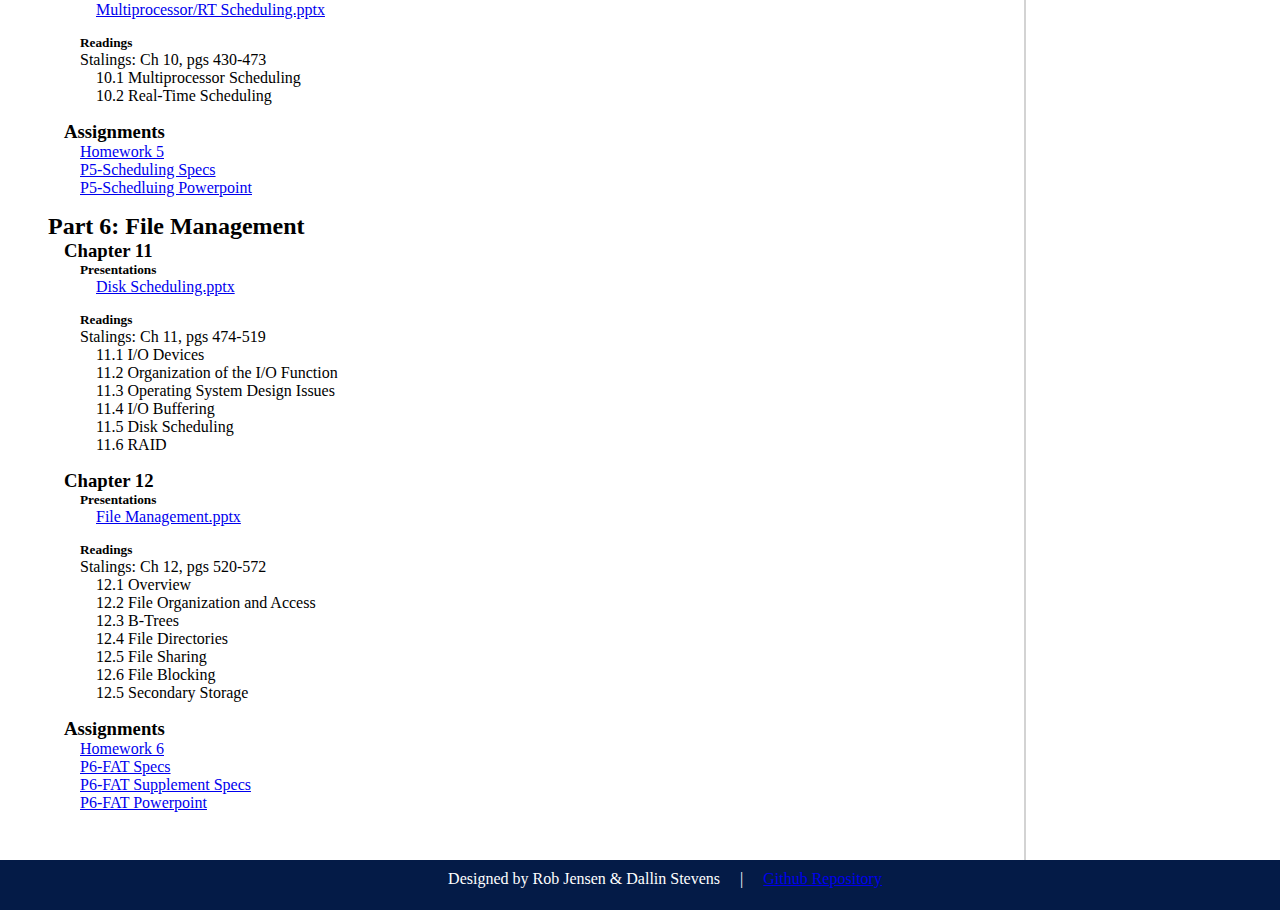
==== commit 6c80dbbb: "added footer" ====
--- a/pages/content.html
+++ b/pages/content.html
@@ -372,8 +372,6 @@
         <section id="part6">
             <h2 class="section-head">Part 6: File Management</h2>
             <div class="section-content">
-                <div class="chapter-box">
-                    <div class="chapter">
                 <h3 class="section-head">Chapter 11</h3>
                 <div class="section-content">
                     <h5 class="section-head">Presentations</h5>
@@ -396,8 +394,6 @@
                         </ul>
                     </div>
                 </div>
-                </div>
-                <div class="chapter">
                 <h3 class="section-head">Chapter 12</h3>
                 <div class="section-content">
                     <h5 class="section-head">Presentations</h5>
@@ -421,8 +417,6 @@
                         </ul>
                     </div>
                 </div>
-                </div>
-                </div>
                 <h3 class="section-head">Assignments</h3>
                 <div class="section-content">
                     <ul>
@@ -435,6 +429,13 @@
             </div>
         </section>
     </div>
+
+    <div class="footer" >
+        <p class="footer-text-desktop"> Designed by Rob Jensen & Dallin Stevens &nbsp&nbsp&nbsp | &nbsp&nbsp&nbsp <a href='https://github.com/dkstevens2000/cs345-byu-website' >Github Repository</a></p>
+        <p class="footer-text-mobile"> Designed by: </p>
+        <p class="footer-text-mobile"> Rob Jensen and Dallin Stevens </p>
+        <p class="footer-text-mobile"> <a href='https://github.com/dkstevens2000/cs345-byu-website' >Github Repository</a> </p>
+      </div>
 
     <script src="https://code.jquery.com/jquery-3.3.1.slim.min.js" integrity="sha384-q8i/X+965DzO0rT7abK41JStQIAqVgRVzpbzo5smXKp4YfRvH+8abtTE1Pi6jizo" crossorigin="anonymous"></script>
     <script src="https://cdnjs.cloudflare.com/ajax/libs/popper.js/1.14.3/umd/popper.min.js" integrity="sha384-ZMP7rVo3mIykV+2+9J3UJ46jBk0WLaUAdn689aCwoqbBJiSnjAK/l8WvCWPIPm49" crossorigin="anonymous"></script>
--- a/css/styles.css
+++ b/css/styles.css
@@ -3,7 +3,7 @@
   padding: 0;
   box-sizing: border-box;
 }
-h3 {
+.header h3 {
   font-size: 20px;
 }
 .nada {
